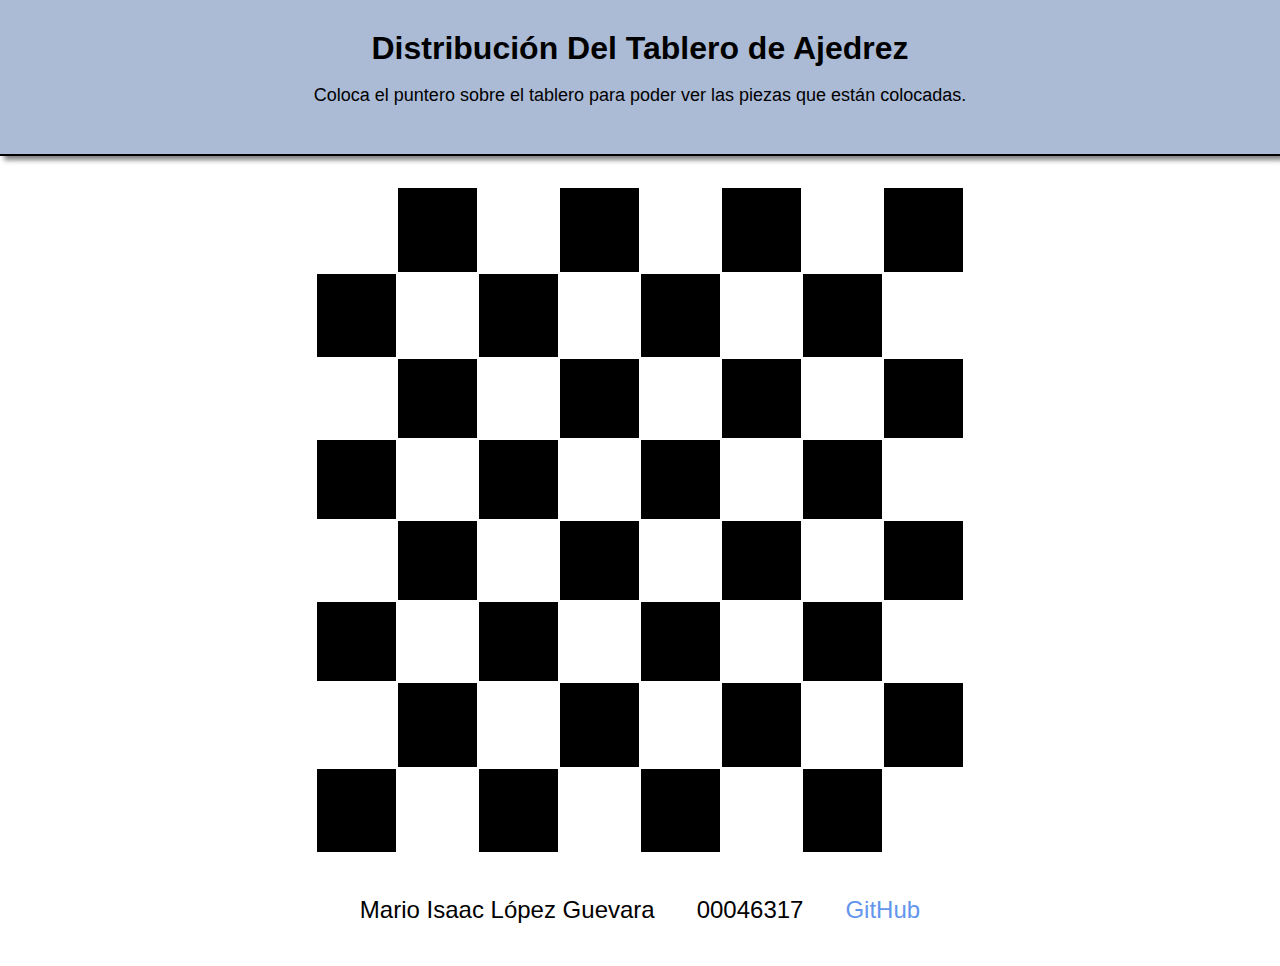
==== Ejercicio_2/index.html @ fd57ef15 "Se han completado los ejercicios 1 y 2." ====
<!DOCTYPE html>
<html lang="en">
<head>
    <meta charset="UTF-8">
    <meta name="viewport" content="width=device-width, initial-scale=1.0">
    <meta http-equiv="X-UA-Compatible" content="ie=edge">
    <link rel="stylesheet" href="css/style.css" type="text/css">
    <title>Chess Board</title>
</head>
<body>

    <header>
        <h1>Distribución Del Tablero de Ajedrez</h1>
        <p>Coloca el puntero sobre el tablero para poder ver las piezas que están colocadas.</p>
    </header>

    <div class="container">
        <table class="chessboard">
            <tr>
                <td><div>Torre-Negro</div></td>
                <td><div>Caballo-Negro</div></td>
                <td><div>Alfil- Negro</div></td>
                <td><div>Reina-Negro</div></td>
                <td><div>Rey- Negro</div></td>
                <td><div>Alfil- Negro</div></td>
                <td><div>Caballo-Negro</div></td>
                <td><div>Torre-Negro</div></td>
            </tr>
            <tr>
                <td><div>Peón-Negro</div></td>
                <td><div>Peón-Negro</div></td>
                <td><div>Peón-Negro</div></td>
                <td><div>Peón-Negro</div></td>
                <td><div>Peón-Negro</div></td>
                <td><div>Peón-Negro</div></td>
                <td><div>Peón-Negro</div></td>
                <td><div>Peón-Negro</div></td>
            </tr>
            <tr>
                <td><div></div></td>
                <td><div></div></td>
                <td><div></div></td>
                <td><div></div></td>
                <td><div></div></td>
                <td><div></div></td>
                <td><div></div></td>
                <td><div></div></td>
            </tr>
            <tr>
                <td><div></div></td>
                <td><div></div></td>
                <td><div></div></td>
                <td><div></div></td>
                <td><div></div></td>
                <td><div></div></td>
                <td><div></div></td>
                <td><div></div></td>
            </tr>
            <tr>
                <td><div></div></td>
                <td><div></div></td>
                <td><div></div></td>
                <td><div></div></td>
                <td><div></div></td>
                <td><div></div></td>
                <td><div></div></td>
                <td><div></div></td>
            </tr>
            <tr>
                <td><div></div></td>
                <td><div></div></td>
                <td><div></div></td>
                <td><div></div></td>
                <td><div></div></td>
                <td><div></div></td>
                <td><div></div></td>
                <td><div></div></td>
            </tr>
            <tr>
                <td><div>Peón-Blanco</div></td>
                <td><div>Peón-Blanco</div></td>
                <td><div>Peón-Blanco</div></td>
                <td><div>Peón-Blanco</div></td>
                <td><div>Peón-Blanco</div></td>
                <td><div>Peón-Blanco</div></td>
                <td><div>Peón-Blanco</div></td>
                <td><div>Peón-Blanco</div></td>
            </tr>
            <tr>
                <td><div>Torre-Blanco</div></td>
                <td><div>Caballo-Blanco</div></td>
                <td><div>Alfil-Blanco</div></td>
                <td><div>Reina-Blanco</div></td>
                <td><div>Rey-Blanco</div></td>
                <td><div>Alfil-Blanco</div></td>
                <td><div>Caballo-Blanco</div></td>
                <td><div>Torre-Blanco</div></td>
            </tr>
        </table>
    </div>

    <footer>
        <table id="datos">
            <tr>
                <td>Mario Isaac López Guevara</td>
                <td>00046317</td>
                <td><a href="https://github.com/Marlpzg">GitHub</a></td>
            </tr>
        </table>
    </footer>    
</body>
</html>
---- Ejercicio_2/css/style.css ----
*{
    font-family: Arial, Helvetica, sans-serif;
}

body{
    margin: 0 auto;
}

.container{
    text-align: center;
}

.chessboard{
    margin: 0 auto;
}

.chessboard tr td{
    padding: 2px;
    width: 75px;
    height: 75px;
}

.chessboard tr td div{
    visibility: hidden;
    padding: 29% 0;
    width: 100%;
    height: 100%;
    margin: 0;
}

.chessboard tr td:hover div{
    visibility: visible;
    background-color: rgba(255, 0, 0, 0.5);
}

.chessboard tr:nth-child(odd) td:nth-child(odd){
    background-color: #ffffff;
    color: #000000;
}

.chessboard tr:nth-child(odd) td:nth-child(even){
    background-color: #000000;
    color: #ffffff;
}

.chessboard tr:nth-child(even) td:nth-child(odd){
    background-color: #000000;
    color: #ffffff;
}

.chessboard tr:nth-child(even) td:nth-child(even){
    background-color: #ffffff;
    color: #000000;
}

#datos{
    margin: 20px auto;
}

#datos tr td{
    padding: 20px;
    font-size: 1.5em;
}

#datos tr td a{
    text-decoration: none;
    color: cornflowerblue;
}

header{
    text-align: center;
    padding-bottom: 30px;
    padding-top: 30px;
    background-color: #bed4e8;
    margin-bottom: 30px;
    border-bottom: 2px solid black;
    box-shadow: 2px 2px 5px gray;
}

header h1{
    margin: 0;
}

header:hover{
    box-shadow: 4px 4px 5px gray;
    background-color: #abbbd6;
}

header:hover p{
    font-size: 18px;
}
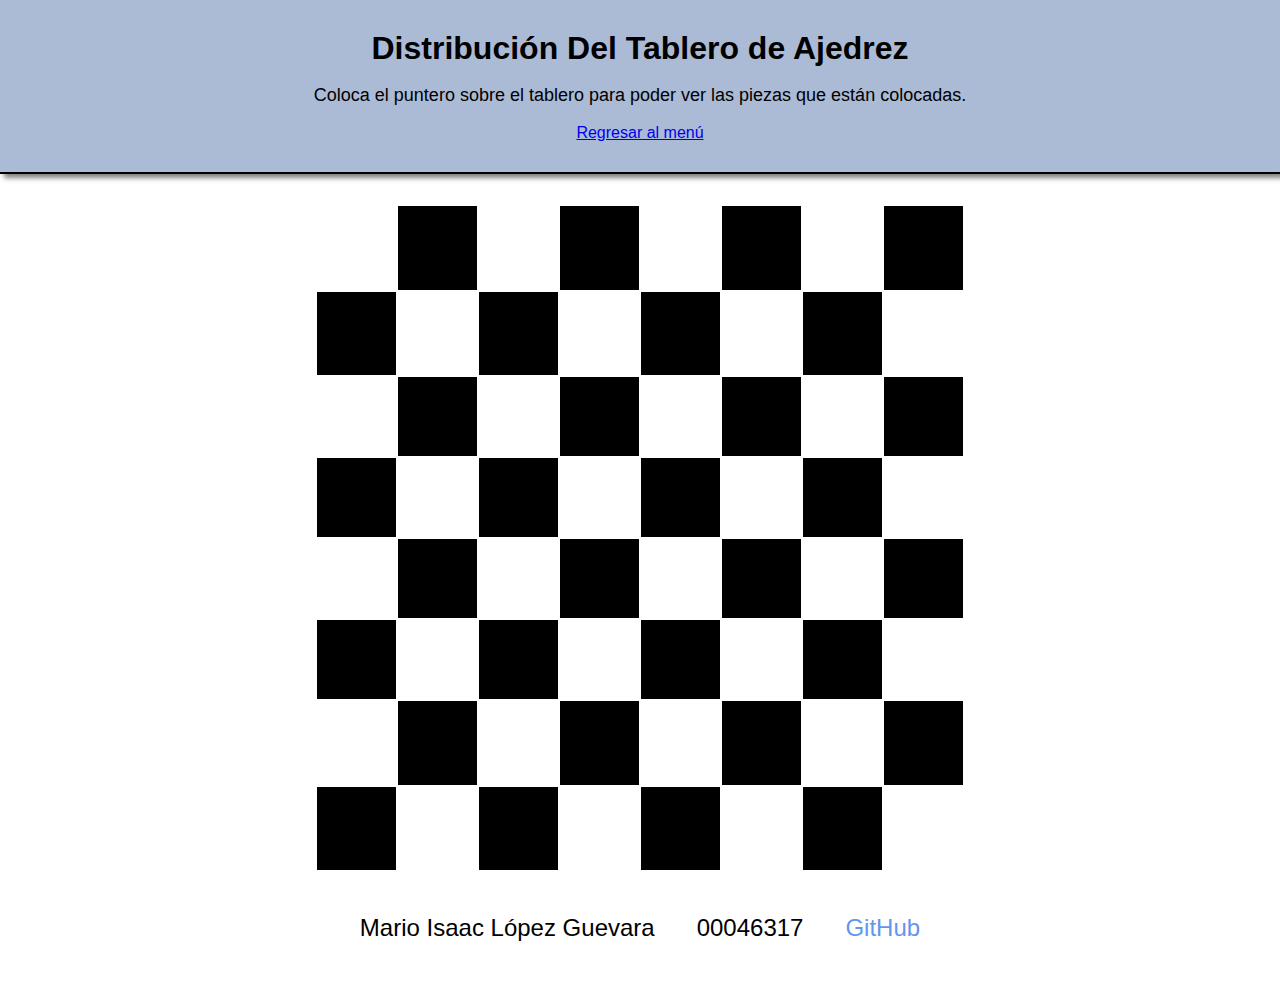
==== commit 60eaf4ea: "Se añadió el menú principal y links para poder regresar en cada ejercicio." ====
--- a/Ejercicio_2/index.html
+++ b/Ejercicio_2/index.html
@@ -12,6 +12,7 @@
     <header>
         <h1>Distribución Del Tablero de Ajedrez</h1>
         <p>Coloca el puntero sobre el tablero para poder ver las piezas que están colocadas.</p>
+        <a href="../index.html">Regresar al menú</a>
     </header>
 
     <div class="container">
